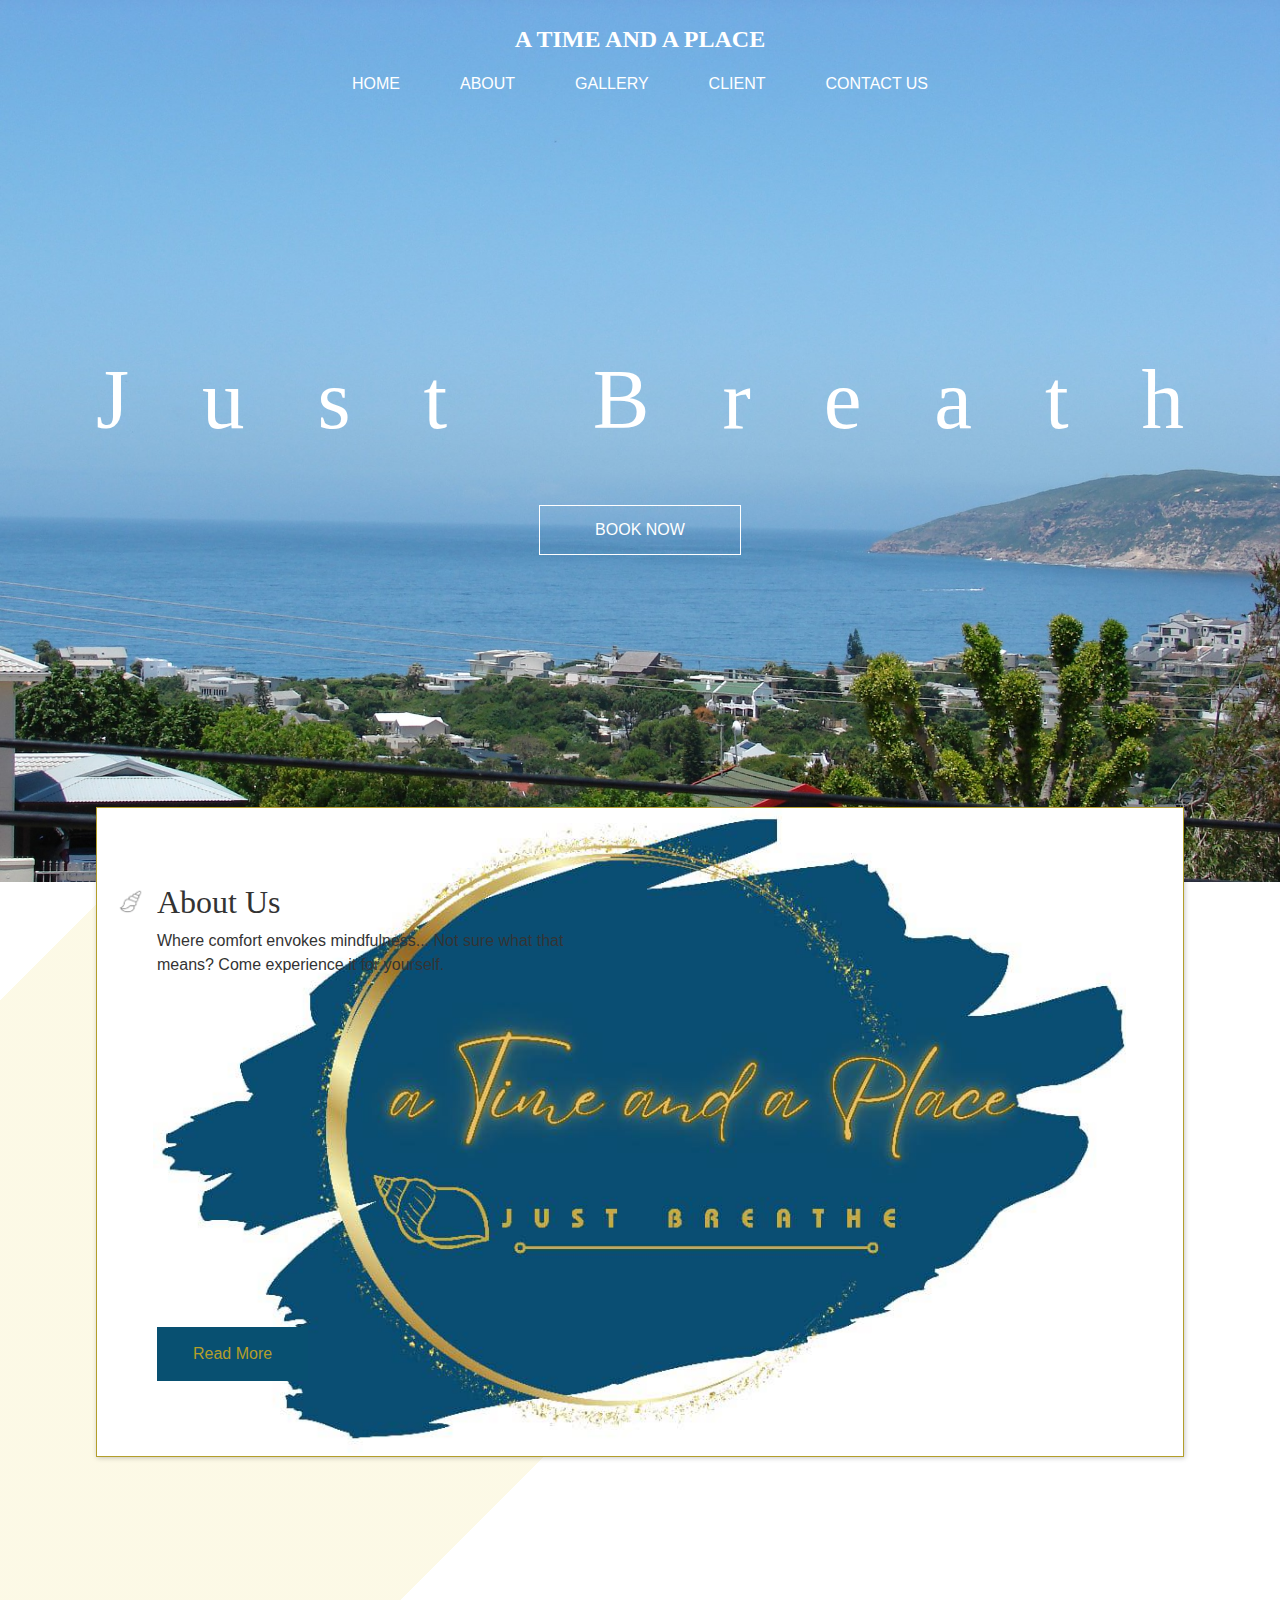
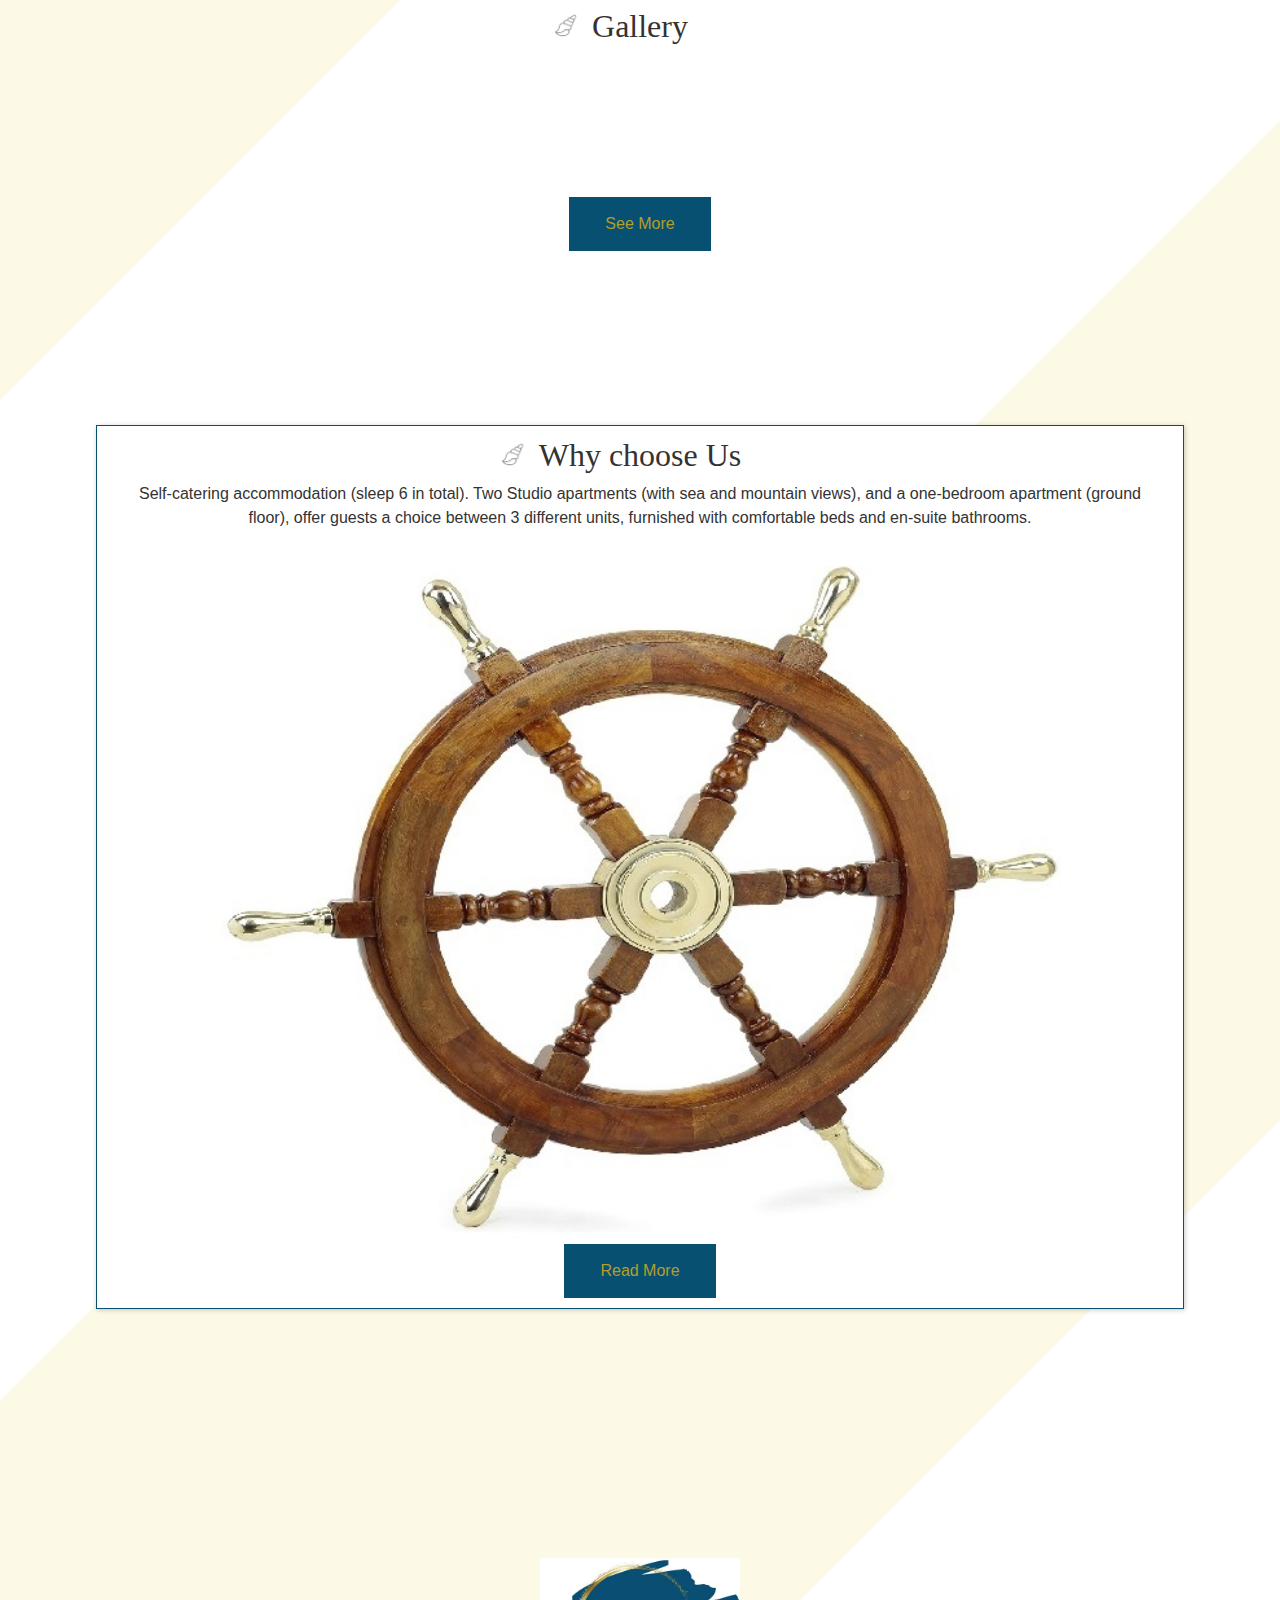
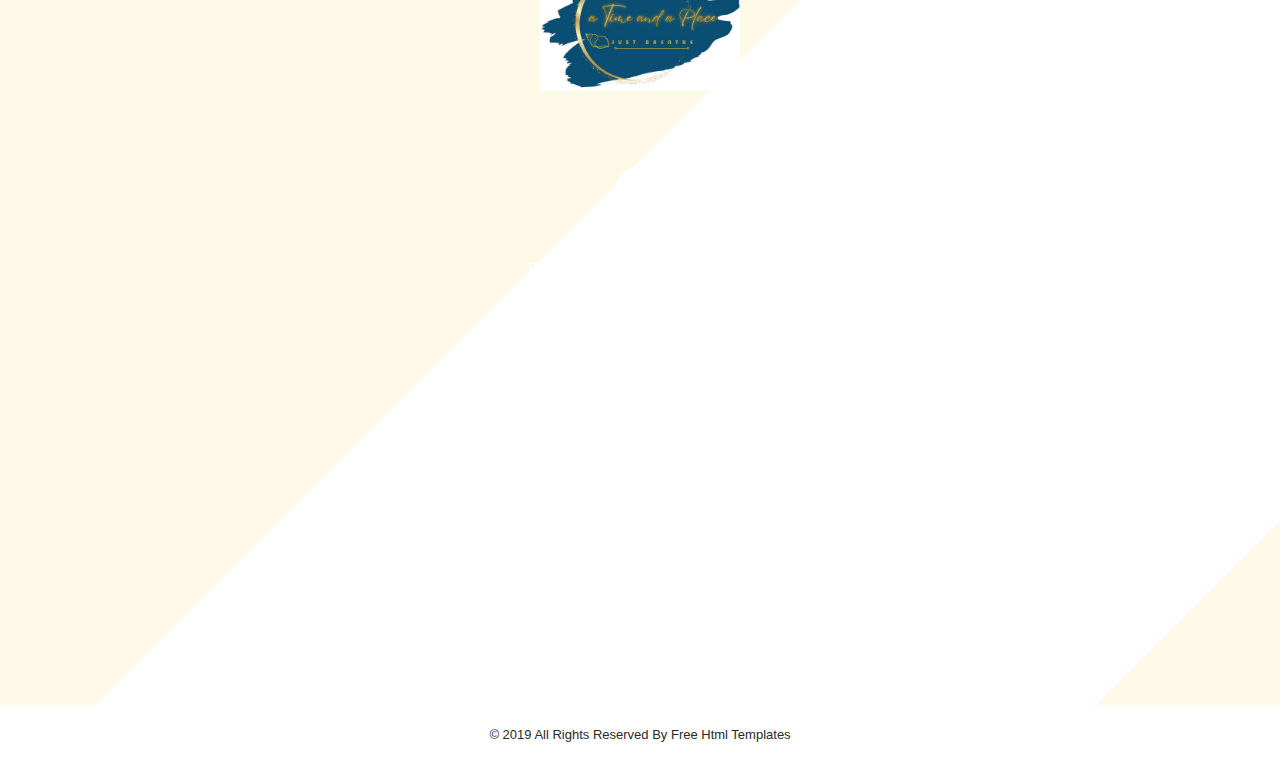
==== index.html @ c88ad058 "Add files via upload" ====
<!DOCTYPE html>
<html>

<head>
  <!-- Basic -->
  <meta charset="utf-8" />
  <meta http-equiv="X-UA-Compatible" content="IE=edge" />
  <!-- Mobile Metas -->
  <meta name="viewport" content="width=device-width, initial-scale=1, shrink-to-fit=no" />
  <!-- Site Metas -->
  <meta name="keywords" content="" />
  <meta name="description" content="" />
  <meta name="author" content="" />

  <title>A Time and Place</title>

  <!-- slider stylesheet -->
  <link rel="stylesheet" type="text/css"
    href="https://cdnjs.cloudflare.com/ajax/libs/OwlCarousel2/2.1.3/assets/owl.carousel.min.css" />

  <!-- bootstrap core css -->
  <link rel="stylesheet" type="text/css" href="css/bootstrap.css" />

  <!-- Custom styles for this template -->
  <link href="css/style.css" rel="stylesheet" />
  <!-- responsive style -->
  <link href="css/responsive.css" rel="stylesheet" />
</head>

<body>
  <div class="hero_area">
    <!-- header section strats -->
    <header class="header_section">
      <div class="container-fluid">
        <nav class="navbar navbar-expand-lg custom_nav-container pt-3">
          <a class="navbar-brand" href="index.html">
            <!-- <img src="images/logo.jpg" alt="" /> -->
            <span>
              A Time and a Place
            </span>
          </a>
          <button class="navbar-toggler" type="button" data-toggle="collapse" data-target="#navbarSupportedContent"
            aria-controls="navbarSupportedContent" aria-expanded="false" aria-label="Toggle navigation">
            <span class="navbar-toggler-icon"></span>
          </button>

          <div class="collapse navbar-collapse" id="navbarSupportedContent">
            <div class="d-flex ml-auto flex-column flex-lg-row align-items-center">
              <ul class="navbar-nav  ">
                <li class="nav-item active">
                  <a class="nav-link" href="index.html">Home <span class="sr-only">(current)</span></a>
                </li>
                <li class="nav-item">
                  <a class="nav-link" href="about.html"> About </a>
                </li>
                <li class="nav-item">
                  <a class="nav-link" href="product.html"> Gallery </a>
                </li>
                <li class="nav-item">
                  <a class="nav-link" href="client.html"> Client </a>
                </li>
                <li class="nav-item">
                  <a class="nav-link" href="#contactDetails">Contact us</a>
                </li>
              </ul>
            </div>
          </div>
        </nav>
      </div>
    </header>
    <!-- end header section -->
    <!-- hero section -->
    <section class="hero_section">
      <div class="hero_detail">
        <h1>
          <span>
            J
          </span>
          <span>
            u
          </span>
          <span>
            s
          </span>
          <span>
            t
          </span>
          <span>
            
          </span>
          <span>
            B
          </span>
          <span>
            r
          </span>
          <span>
            e
          </span>
          <span>
            a
          </span>
          <span>
            t
          </span>
          <span>
            h
          </span>
        </h1>
        <!-- <h3>
          Natural product
          </h2> -->
      </div>
      <div class="hero_btn-box">
        <a href="">
          Book Now
        </a>
      </div>
    </section>
    <!-- end hero section -->
  </div>
  <!-- end hero area -->


  <!-- about section -->
  <section class="about_section layout_padding">
    <div class="about_container">
      <div class="container">
        <div class="detail">
          <h2 class="custom_heading">
            About Us
          </h2>
          <p>
            Where comfort envokes mindfulness...
            Not sure what that means? Come experience it for yourself.
          </p>
          <div>
            <a href="">
              Read More
            </a>
          </div>
        </div>
        <div class="detail-2">
          <p>
           
          </p>
        </div>
      </div>
    </div>
  </section>


  <!-- end about section -->

  <!-- product section -->
  <section class="product_section layout_padding">
    <div class="d-flex justify-content-center">
      <h2 class="custom_heading">
        Gallery
      </h2>
    </div>
    <div class="container layout_padding2">
      <!-- <div class="img-box box-1">
        <img src="images/p-1.jpg" alt="">
      </div>
      <div class="img-box box-2">
        <img src="images/p-2.jpg" alt="">
      </div>
      <div class="img-box box-3">
        <img src="images/p-3.jpg" alt="">
      </div>
      <div class="img-box box-4">
        <img src="images/p-4.jpg" alt="">
      </div> -->
      <aside id="gallery" class="row text-center scrollto clearfix" data-featherlight-gallery
      data-featherlight-filter="a">
    
        <a href="images/gallery-images/gallery-image-1.jpg" data-featherlight="image" class="col-3 wow fadeIn"
            data-wow-delay="0.1s"><img src="images/gallery-images/gallery-image-1.jpg" alt="Landing Page"/></a>
        <a href="images/gallery-images/gallery-image-2.jpg" data-featherlight="image" class="col-3 wow fadeIn"
            data-wow-delay="0.3s"><img src="images/gallery-images/gallery-image-2.jpg" alt="Landing Page"/></a>
        <a href="images/gallery-images/gallery-image-3.jpg" data-featherlight="image" class="col-3 wow fadeIn"
            data-wow-delay="0.5s"><img src="images/gallery-images/gallery-image-3.jpg" alt="Landing Page"/></a>
        <a href="images/gallery-images/gallery-image-4.jpg" data-featherlight="image" class="col-3 wow fadeIn"
            data-wow-delay="1.1s"><img src="images/gallery-images/gallery-image-4.jpg" alt="Landing Page"/></a>
        <a href="images/gallery-images/gallery-image-5.jpg" data-featherlight="image" class="col-3 wow fadeIn"
            data-wow-delay="0.9s"><img src="images/gallery-images/gallery-image-5.jpg" alt="Landing Page"/></a>
        <a href="images/gallery-images/gallery-image-6.jpg" data-featherlight="image" class="col-3 wow fadeIn"
            data-wow-delay="0.7s"><img src="images/gallery-images/gallery-image-6.jpg" alt="Landing Page"/></a>
        <a href="images/gallery-images/gallery-Image-7.jpg" data-featherlight="image" class="col-3 wow fadeIn"
            data-wow-delay="0.7s"><img src="images/gallery-images/gallery-image-7.jpg" alt="Landing Page"/></a>
        <a href="images/gallery-images/gallery-Image-8.jpg" data-featherlight="image" class="col-3 wow fadeIn"
        data-wow-delay="0.7s"><img src="images/gallery-images/gallery-image-8.jpg" alt="Landing Page"/></a>
    </aside>
    </div>
    <div class="d-flex justify-content-center">
      <a href="">
        See More
      </a>
    </div>
  </section>


  <!-- end product section -->

  <!-- why section -->

  <section class="why_section layout_padding">

    <div class="why_container my-4">
      <div class="img_box">
        <div class="container">
          <div class="d-flex flex-column align-items-center text-center">
            <h2 class="custom_heading ">
              Why choose Us
            </h2>
            <p class="">
              Self-catering accommodation (sleep 6 in total). Two Studio apartments (with sea and mountain views), and a one-bedroom apartment (ground floor), offer guests a choice between 3 different units, furnished with comfortable beds and en-suite bathrooms.
            </p>
          </div>
        </div>
        <img src="images/why-img.jpg" alt="">
        <div class="d-flex justify-content-center">
          <a href="">
            Read More
          </a>
        </div>
      </div>
    </div>

  </section>

  <!-- end why section -->



  <!-- contact section -->

  <!-- <section class="contact_section layout_padding">
    <div class="container">
      <div class="col-md-6">
        <div class="d-flex mb-4 ml-4 ml-md-0">
          <h2 class="custom_heading text-center">
            CONTACT US
          </h2>
        </div>
        <form action="">
          <div>
            <input type="text" placeholder="Name" />
          </div>
          <div>
            <input type="email" placeholder="Email" />
          </div>
          <div>
            <input type="text" placeholder="Pone Number" />
          </div>
          <div>
            <input type="text" class="message-box" placeholder="Message" />
          </div>
          <div class="d-flex justify-content-center mt-4 ">
            <button>
              SEND
            </button>
          </div>
        </form>
      </div>
    </div>

  </section> -->

  <!-- end contact section -->

  <!-- client section -->
  <!-- <section class="client_section layout_padding">
    <div class="d-flex justify-content-center">
      <h2 class="custom_heading">
        Testimonial
      </h2>
    </div>
    <div class="container">
      <div id="carouselExampleIndicators" class="carousel slide" data-ride="carousel">
        <ol class="carousel-indicators">
          <li data-target="#carouselExampleIndicators" data-slide-to="0" class="active"></li>
          <li data-target="#carouselExampleIndicators" data-slide-to="1"></li>
          <li data-target="#carouselExampleIndicators" data-slide-to="2"></li>
        </ol>
        <div class="carousel-inner">
          <div class="carousel-item active">
            <div class="client_container layout_padding">

              <div class="detail_box">
                <img src="images/client.png" alt="">
              </div>
            </div>
          </div>
          <div class="carousel-item">
            <div class="client_container layout_padding">
              <div class="detail_box">
                <img src="images/client.png" alt="">
              </div>
            </div>
          </div>
          <div class="carousel-item">
            <div class="client_container layout_padding">
              <div class="detail_box">
                <img src="images/client.png" alt="">
              </div>
            </div>
          </div>
        </div>

      </div>

    </div>
  </section> -->

  <!-- end client section -->

  <!-- info section -->
  <section id="contactDetails" class="info_section layout_padding">
    <div class="container layout_padding-top  layout_padding2-bottom">
      <div class="logo-box">
        <a href="index.html">
          <img src="images/logo.jpg" alt="">
        </a>
      </div>
      <div class="info_items">
        <a href="">
          <div class="item ">
            <div class="img-box box-1">
              <img src="images/location-white.png" alt="" />
            </div>
            <div class="detail-box">
              <p>
                Plettenberg Bay, Western Cape
              </p>
            </div>
          </div>
        </a>
        <a href="">
          <div class="item ">
            <div class="img-box box-3">
              <img src="images/envelope-white.png" alt="" />
            </div>
            <div class="detail-box">
              <p>
                info@Timeandplace.com
              </p>
            </div>
          </div>
        </a>
        <a href="contact.html">
          <div class="item ">
            <div class="img-box box-2">
              <img src="images/telephone-white.png" alt="" />
            </div>
            <div class="detail-box">
              <p>
                +02 1234567890
              </p>
            </div>
          </div>
        </a>

      </div>
    </div>
  </section>

  <!-- end info_section -->

  <!-- footer section -->
  <section class="container-fluid footer_section">
    <p>
      &copy; 2019 All Rights Reserved By
      <a href="https://html.design/">Free Html Templates</a>
    </p>
  </section>
  <!-- footer section -->

  <script type="text/javascript" src="js/jquery-3.4.1.min.js"></script>
  <script type="text/javascript" src="js/bootstrap.js"></script>
  <script src="js/jquery.1.8.3.min.js"></script>
  <script src="js/wow.min.js"></script>
  <script src="js/featherlight.min.js"></script>
  <script src="js/featherlight.gallery.min.js"></script>
  <script src="js/jquery.enllax.min.js"></script>
  <script src="js/jquery.scrollUp.min.js"></script>
  <script src="js/jquery.easing.min.js"></script>
  <script src="js/jquery.stickyNavbar.min.js"></script>
  <script src="js/jquery.waypoints.min.js"></script>
  <script src="js/images-loaded.min.js"></script>
  <script src="js/lightbox.min.js"></script>
  <script src="js/site.js"></script>
</body>

</html>
---- css/style.css ----
@font-face {
  font-family: "Ethnocentric";
  src: url("../fonts/ethnocentric/ethnocentric rg.ttf") format("ttf");
  font-weight: 400;
}

@font-face {
  font-family: "Ethnocentric";
  src: url("../fonts/ethnocentric/ethnocentric rg it.ttf") format("ttf");
  font-weight: 400;
}

@font-face {
  font-family: "poppins";
  src: url("../fonts/ethnocentric/Poppins-Regular.ttf") format("ttf");
  font-weight: 400;
}

@font-face {
  font-family: "poppins";
  src: url("../fonts/ethnocentric/Poppins-Bold.ttf") format("ttf");
  font-weight: bold;
}

h1,
h2,
h3 {
  font-family: "Ethnocentric";
}

html {
  scroll-behavior: smooth;
}
body {
  font-family: "poppins", sans-serif;
  color: #101010;
  background-color: #ffffff;
  background: linear-gradient(135deg, #ffffff 25%, rgba(246, 234, 165, 0.279) 25%, rgba(246, 234, 165, 0.279) 50%, #ffffff 50%, #ffffff 75%, rgba(246, 234, 165, 0.279) 75%, rgba(246, 234, 165, 0.279));
  background-size: 2000px 2000px;
  color: #333;
}

.layout_padding {
  padding: 75px 0;
}

.layout_padding2 {
  padding: 45px 0;
}

.layout_padding2-top {
  padding-top: 45px;
}

.layout_padding2-bottom {
  padding-bottom: 45px;
}

.layout_padding-top {
  padding-top: 75px;
}

.layout_padding-bottom {
  padding-bottom: 75px;
}

.custom_heading {
  position: relative;
}

.custom_heading::before {
  position: absolute;
  content: "";
  left: -45px;
  width: 37px;
  height: 32px;
  background-image: url(../images/herbal.png);
  background-size: cover;
}

/*header section*/
.hero_area {
  height: 98vh;
  background-image: url(../images/hero2.jpg);
  background-size: cover;
  background-attachment: fixed;
}

.sub_page .hero_area {
  height: auto;
}

.hero_area.sub_pages {
  height: auto;
}

.header_section .container-fluid {
  padding-right: 25px;
  padding-left: 25px;
}

.header_section .nav_container {
  margin: 0 auto;
}

.custom_nav-container.navbar-expand-lg .navbar-nav .nav-link {
  padding: 10px 30px;
  color: #ffffff;
  text-align: center;
  text-transform: uppercase;
}

a,
a:hover,
a:focus {
  text-decoration: none;
}

a:hover,
a:focus {
  color: initial;
}

.btn,
.btn:focus {
  outline: none !important;
  -webkit-box-shadow: none;
          box-shadow: none;
}

.navbar-brand,
.navbar-brand:hover {
  text-transform: uppercase;
  font-weight: bold;
  font-size: 24px;
  color: gold;
}

.custom_nav-container .nav_search-btn {
  background-image: url(../images/search-icon.png);
  background-size: 22px;
  background-repeat: no-repeat;
  background-position-y: 7px;
  width: 35px;
  height: 35px;
  padding: 0;
  border: none;
}

.navbar-brand {
  display: -webkit-box;
  display: -ms-flexbox;
  display: flex;
  -webkit-box-align: center;
      -ms-flex-align: center;
          align-items: center;
  -webkit-box-orient: vertical;
  -webkit-box-direction: normal;
      -ms-flex-direction: column;
          flex-direction: column;
  align-items: center;
  margin-right: 0;
}

.navbar-brand img {
  width: 45px;
}

.navbar-brand span {
  font-size: 24px;
  font-weight: 700;
  color: #ffffff;
  font-family: "Ethnocentric";
}

.custom_nav-container {
  z-index: 99999;
  padding: 15px 0;
  -webkit-box-orient: vertical;
  -webkit-box-direction: normal;
      -ms-flex-direction: column;
          flex-direction: column;
  -webkit-box-align: center;
      -ms-flex-align: center;
          align-items: center;
}

.custom_nav-container .navbar-toggler {
  outline: none;
}

.custom_nav-container .navbar-toggler .navbar-toggler-icon {
  background-image: url(../images/menu.png);
  background-size: 35px;
}

/*end header section*/
.hero_section {
  text-align: center;
  color: #ffffff;
  display: -webkit-box;
  display: -ms-flexbox;
  display: flex;
  -webkit-box-orient: vertical;
  -webkit-box-direction: normal;
      -ms-flex-direction: column;
          flex-direction: column;
  -webkit-box-pack: center;
      -ms-flex-pack: center;
          justify-content: center;
  height: 75%;
}

.hero_section h1 {
  font-size: 85px;
  display: -webkit-box;
  display: -ms-flexbox;
  display: flex;
  -webkit-box-pack: justify;
      -ms-flex-pack: justify;
          justify-content: space-between;
  width: 85%;
  margin: 0 auto;
}

.hero_section .hero_btn-box a {
  display: inline-block;
  padding: 12px 55px;
  background-color: transparent;
  border: 1.5px solid #ffffff;
  color: #ffffff;
  margin-top: 55px;
  text-transform: uppercase;
}

.hero_section .hero_btn-box a:hover {
  background-color: rgba(8, 80, 113, 255);
  border: 1.5px solid rgba(8, 80, 113, 255);
  color: rgb(179, 158, 42);
}

.sub_page .about_section .about_container {
  margin-top: 0;
}

.about_section .about_container {
  width: 85%;
  margin-left: auto;
  margin-right: auto;
  padding: 75px 45px;
  background-image: url(../images/logo.jpg);
  background-size: auto 100%;
  background-color: #ffffff;
  border-color: rgb(179, 158, 42);
  border-width: 1px;
  border-style: solid;
  background-position: center;
  background-repeat: no-repeat;
  margin-top: -150px;
  -webkit-box-shadow: 1px 1px 5px 0px rgba(0, 0, 0, 0.21);
  box-shadow: 1px 1px 5px 0px rgba(0, 0, 0, 0.21);
}

.about_section .about_container .container {
  display: -webkit-box;
  display: -ms-flexbox;
  display: flex;
  -webkit-box-pack: justify;
      -ms-flex-pack: justify;
          justify-content: space-between;
}

.about_section .about_container .container > div {
  width: 46%;
}

.about_section .detail a {
  display: inline-block;
  padding: 14px 35px;
  background-color: rgba(8, 80, 113, 255);
  border: 1.5px solid rgba(8, 80, 113, 255);
  color: rgb(179, 158, 42);
  color: rgb(179, 158, 42);
  margin-top: 75%;
}

.about_section .detail a:hover {
  background-color: rgb(179, 158, 42);
  color: rgba(8, 80, 113, 255);
}

.about_section .detail-2 {
  display: -webkit-box;
  display: -ms-flexbox;
  display: flex;
  -webkit-box-orient: vertical;
  -webkit-box-direction: normal;
      -ms-flex-direction: column;
          flex-direction: column;
  -webkit-box-pack: end;
      -ms-flex-pack: end;
          justify-content: flex-end;
}

.product_section .container {
  display: -webkit-box;
  display: -ms-flexbox;
  display: flex;
  -ms-flex-wrap: wrap;
      flex-wrap: wrap;
}

.product_section .img-box {
  margin: 1%;
  display: -webkit-box;
  display: -ms-flexbox;
  display: flex;
  border: solid 1px rgba(8, 80, 113, 255);
}

.product_section .img-box img {
  width: 100%;
}

.product_section .img-box.box-1, .product_section .img-box.box-3 {
  width: 43%;
}

.product_section .img-box.box-2, .product_section .img-box.box-4 {
  width: 53%;
}

.product_section a {
  display: inline-block;
  padding: 14px 35px;
  background-color: rgba(8, 80, 113, 255);
  border: 1.5px solid rgba(8, 80, 113, 255);
  color: rgb(179, 158, 42);
  color: rgb(179, 158, 42);
}

.product_section a:hover {
  background-color: rgb(179, 158, 42);
  color: rgba(8, 80, 113, 255);
}

.why_section .why_container .img_box {
  width: 85%;
  margin: 0 auto;
  padding: 10px;
  border: 1.5px solid rgba(8, 80, 113, 255);
  background-color: #ffffff;
  -webkit-box-shadow: 1px 1px 5px 0px rgba(0, 0, 0, 0.21);
  box-shadow: 1px 1px 5px 0px rgba(0, 0, 0, 0.21);
  
}

/* .why_section{
  border: 1.5px solid rgba(8, 80, 113, 255);
} */

.why_section .why_container .img_box img {
  width: 100%;
  
}

.why_section a {
  display: inline-block;
  padding: 14px 35px;
  background-color: rgba(8, 80, 113, 255);
  border: 1.5px solid rgba(8, 80, 113, 255);
  color: rgb(179, 158, 42);
  color: rgb(179, 158, 42);
}

.why_section a:hover {
  background-color: rgb(179, 158, 42);
  color: rgba(8, 80, 113, 255);
}

.contact_section {
  color: #fff;
  background: url(../images/contact-bg.jpg);
  background-size: cover;
  background-repeat: no-repeat;
  background-attachment: fixed;
}

.contact_section h2::before {
  background-image: url(../images/herbal-white.png);
}

.contact_section input {
  width: 100%;
  border: 0;
  height: 50px;
  border-radius: 30px;
  margin: 20px 0;
  padding-left: 25px;
  background-color: #ffffff;
  outline: none;
  color: #101010;
}

.contact_section input::-webkit-input-placeholder {
  color: #131313;
}

.contact_section input:-ms-input-placeholder {
  color: #131313;
}

.contact_section input::-ms-input-placeholder {
  color: #131313;
}

.contact_section input::placeholder {
  color: #131313;
}

.contact_section input.message-box {
  height: 150px;
}

.contact_section button {
  background-color: #e92c06;
  padding: 15px 55px;
  outline: none;
  border: none;
  border-radius: 30px;
  border: 1px solid #e92c06;
  color: #fff;
  font-weight: bold;
}

.contact_section button:hover {
  color: #e92c06;
  background-color: transparent;
}

.client_section .client_container {
  width: 70%;
  height: 100%;
  margin: 0 auto;
  display: -webkit-box;
  display: -ms-flexbox;
  display: flex;
  -webkit-box-align: center;
      -ms-flex-align: center;
          align-items: center;
          border: 1px solid red;        
          
}

.client_section .img_box {
  display: -webkit-box;
  display: -ms-flexbox;
  display: flex;
  -webkit-box-align: center;
      -ms-flex-align: center;
          align-items: center;
  -webkit-box-pack: center;
      -ms-flex-pack: center;
          justify-content: center;
  min-width: 225px;
  min-height: 225px;
  border-radius: 100%;
  background: -webkit-gradient(linear, left top, right top, from(#afad04), to(#5da802));
  background: linear-gradient(to right, #afad04, #5da802);
  margin-right: 15px;
  
}

.client_section .img_box img {
  width: 75%;
  border: 1px solid red;
}

.client_section .detail_box {
  padding: 25px;
  width: 100%;
  height: 100%;
  border: 1px solid red;
  background: -webkit-gradient(linear, left top, left bottom, from(#afad04), to(#5da802));
  background: linear-gradient(to bottom, #afad04, #5da802);
  color: #ffffff;
  display: -webkit-box;
  display: -ms-flexbox;
  display: flex;
  -webkit-box-align: center;
      -ms-flex-align: center;
          align-items: center;
}

.client_section .detail_box h5 {
  font-weight: bold;
  display: -webkit-box;
  display: -ms-flexbox;
  display: flex;
  -webkit-box-orient: vertical;
  -webkit-box-direction: normal;
      -ms-flex-direction: column;
          flex-direction: column;
  -webkit-box-align: center;
      -ms-flex-align: center;
          align-items: center;
  margin-right: 35px;
}

.client_section .carousel-indicators {
  -webkit-box-pack: end;
      -ms-flex-pack: end;
          justify-content: flex-end;
  width: 90%;
  margin: 0 auto;
  bottom: 30px;
}

.client_section .carousel-indicators li {
  background-color: #0f0f0f;
  margin: 0;
  height: 15px;
  width: 35px;
  opacity: 1;
}

.client_section .carousel-indicators li.active {
  background-color: #46a102;
}


/* --------- 6.4 Gallery ---------- */

#gallery img {
  max-height: 300px;
}

#gallery [class*='col-'] {
  padding: 0;
}

#gallery a {
  display: inline-block;
  position: relative;
  overflow: hidden;
}

#gallery a:hover img {
  opacity: 0.15;
  -moz-backface-visibility: hidden;
}

#gallery a:before {
  font-size: 2.2em;
  font-style: normal;
  font-weight: normal;
  text-align: center;
  content: "+";
  width: 70px;
  height: 70px;
  border-radius: 100em;
  display: block;
  position: absolute;
  top: 55%;
  left: 50%;
  line-height: 72px;
  margin: -35px 0 0 -35px;
  opacity: 0;
  -webkit-transition: all .2s linear;
  -moz-transition: all .2s linear;
  transition: all .2s linear;
  vertical-align: middle;
}

#gallery a:hover:before {
  opacity: 1;
  top: 50%;
  left: 50%;
}
.info_section {
  background-image: url(../images/house.jpg);
  background-size: cover;
  background-attachment: fixed;
}

.info_section .logo-box {
  width: 200px;
  margin: 0 auto 75px auto;
}

.info_section .logo-box img {
  width: 100%;
}

.info_items {
  width: 65%;
  margin: 0 auto;
  display: -webkit-box;
  display: -ms-flexbox;
  display: flex;
  -webkit-box-orient: vertical;
  -webkit-box-direction: normal;
      -ms-flex-direction: column;
          flex-direction: column;
  -webkit-box-align: center;
      -ms-flex-align: center;
          align-items: center;
  -webkit-box-pack: justify;
      -ms-flex-pack: justify;
          justify-content: space-between;
}

.info_items .item {
  display: -webkit-box;
  display: -ms-flexbox;
  display: flex;
  -webkit-box-orient: vertical;
  -webkit-box-direction: normal;
      -ms-flex-direction: column;
          flex-direction: column;
  -webkit-box-align: center;
      -ms-flex-align: center;
          align-items: center;
  text-align: center;
  margin-bottom: 25px;
}

.info_items .item .img-box {
  width: 50px;
  border-radius: 100%;
  background-repeat: no-repeat;
  background-position: center;
  margin-bottom: 15px;
}

.info_items .item .img-box img {
  width: 100%;
}

.info_items .item .detail-box {
  margin-top: 10px;
  color: #fff;
}

.info_items {
  position: relative;
}

.info_items a {
  position: relative;
}

/* footer section*/
.footer_section {
  background-color: #ffffff;
  padding: 20px;
  font-weight: 500;
  font-size:small;
}

.footer_section p {
  color: #292929;
  margin: 0;
  text-align: center;
}

.footer_section a {
  color: #292929;
}

/* end footer section*/
/*# sourceMappingURL=style.css.map */
/**
 * Featherlight – ultra slim jQuery lightbox
 * Version 1.3.3 - http://noelboss.github.io/featherlight/
 *
 * Copyright 2015, Noël Raoul Bossart (http://www.noelboss.com)
 * MIT Licensed.
**/
@media all {
  .featherlight {
      display: none;

      /* dimensions: spanning the background from edge to edge */
      position: fixed;
      top: 0;
      right: 0;
      bottom: 0;
      left: 0;
      z-index: 2147483647; /* z-index needs to be >= elements on the site. */

      /* position: centering content */
      text-align: center;

      /* insures that the ::before pseudo element doesn't force wrap with fixed width content; */
      white-space: nowrap;

      /* styling */
      cursor: pointer;
      background: #333;
      /* IE8 "hack" for nested featherlights */
      background: rgba(0, 0, 0, 0);
  }

  /* support for nested featherlights. Does not work in IE8 (use JS to fix) */
  .featherlight:last-of-type {
      background: rgba(0, 0, 0, 0.8);
  }

  .featherlight:before {
      /* position: trick to center content vertically */
      content: '';
      display: inline-block;
      height: 100%;
      vertical-align: middle;
      margin-right: -0.25em;
  }

  .featherlight .featherlight-content {

      /* position: centering vertical and horizontal */
      text-align: left;
      vertical-align: middle;
      display: inline-block;

      /* dimensions: cut off images */
      overflow: auto;
      padding: 25px 0;
      border-bottom: 25px solid transparent;

      /* dimensions: handling small or empty content */
      min-width: 30%;

      /* dimensions: handling large content */
      margin-left: 5%;
      margin-right: 5%;
      max-height: 95%;

      /* styling */
      cursor: auto;

      /* reset white-space wrapping */
      white-space: normal;
  }

  /* contains the content */
  .featherlight .featherlight-inner {
      /* make sure its visible */
      display: block;
  }

  .featherlight .featherlight-close-icon {
      /* position: centering vertical and horizontal */
      position: absolute;
      z-index: 9999;
      top: 25px;
      right: 25px;

      /* dimensions: 25px x 25px */
      line-height: 25px;
      width: 25px;

      /* styling */
      cursor: pointer;
      text-align: center;
      color: #fff;
      font-family: "fontawesome";
      font-size: 22px;
      opacity: 0.5;
      -webkit-transition: all 0.3s ease-out;
      -moz-transition: all 0.3s ease-out;
      -o-transition: all 0.3s ease-out;
      transition: all 0.3s ease-out;
  }

  .featherlight .featherlight-close-icon:hover {
      opacity: 1;
  }

  .featherlight .featherlight-image {
      /* styling */
      max-height: 100%;
      max-width:100%;
  }

  .featherlight-iframe .featherlight-content {
      /* removed the border for image croping since iframe is edge to edge */
      border-bottom: 0;
      padding: 0;
  }

  .featherlight iframe {
      /* styling */
      border: none;
  }
}

/* handling phones and small screens */
@media only screen and (max-width: 1024px) {
  .featherlight .featherlight-content {
      /* dimensions: maximize lightbox with for small screens */
      margin-left: 10px;
      margin-right: 10px;
      max-height: 98%;

      padding: 10px 10px 0;
      border-bottom: 10px solid transparent;
  }

}

/* Gallery Styling */
@media all {
  .featherlight-next,
  .featherlight-previous {
      font-family: "fontawesome";
      font-size: 22px;
      display: block;
      position: absolute;
      top: 25px;
      right: 0;
      bottom: 0;
      left: 80%;
      cursor: pointer;
      /* preventing text selection */
      -webkit-touch-callout: none;
      -webkit-user-select: none;
      -khtml-user-select: none;
      -moz-user-select: none;
      -ms-user-select: none;
      user-select: none;
      /* IE9 hack, otherwise navigation doesn't appear */
      background: rgba(0, 0, 0, 0);
      -webkit-transition: all 0.3s ease-out;
      -moz-transition: all 0.3s ease-out;
      -o-transition: all 0.3s ease-out;
      transition: all 0.3s ease-out;
  }

  .featherlight-previous {
      left: 0;
      right: 80%;
  }

  .featherlight-next span,
  .featherlight-previous span {
      display: inline-block;
      opacity: 0.3;
      position: absolute;
      top: 50%;
      width: 100%;
      font-size: 80px;
      line-height: 80px;

      /* center vertically */
      margin-top: -40px;
      color: #fff;
      font-style: normal;
      font-weight: normal;
      -webkit-transition: all 0.3s ease-out;
      -moz-transition: all 0.3s ease-out;
      -o-transition: all 0.3s ease-out;
      transition: all 0.3s ease-out;
  }

  .featherlight-next span {
      text-align: right;
      left: auto;
      right: 7%;
  }

  .featherlight-previous span {
      text-align: left;
      left: 7%;
  }

  .featherlight-next:hover span,
  .featherlight-previous:hover span {
      display: inline-block;
      opacity: 1;
  }

  /* Hide navigation while loading */
  .featherlight-loading .featherlight-previous, .featherlight-loading .featherlight-next {
      display: none;
  }
}

/* Always display arrows on touch devices */
@media only screen and (max-device-width: 1024px) {
  .featherlight-next:hover,
  .featherlight-previous:hover {
      background: none;
  }

  .featherlight-next span,
  .featherlight-previous span {
      display: block;
  }
}

/* handling phones and small screens */
@media only screen and (max-width: 1024px) {
  .featherlight-next,
  .featherlight-previous {
      top: 10px;
      right: 10px;
      left: 85%;
  }

  .featherlight-previous {
      left: 10px;
      right: 85%;
  }

  .featherlight-next span,
  .featherlight-previous span {
      margin-top: -30px;
      font-size: 40px;
  }
}
---- css/responsive.css ----
@media (max-width: 1120px) {
    .hero_area {
        height: auto;
    }

    .hero_btn-box {
        margin-bottom: 150px;
    }


}

@media (max-width: 992px) {
    .custom_nav-container {
        flex-direction: row;
    }
}

@media (max-width: 768px) {
    .about_section .about_container .container {
        flex-direction: column;
    }

    .about_section .about_container {
        width: 90%;
    }

    .about_section .about_container .container>div {
        width: 95%;
        color: white;
    }

    .about_section .detail a {
        margin: 25px auto 35px auto;
    }

    .about_section .detail a {

        background-color: rgb(179, 158, 42);
        color: rgba(8, 80, 113, 255);

    }

    .about_section .detail a:hover {
        background-color: rgb(126, 126, 201);
        color: rgba(8, 80, 113, 255);
    }

    .client_section .client_container {
        width: 100%;
    }

    .client_section .carousel-indicators {
        justify-content: center;
    }
}

@media (max-width: 576px) {
    .hero_section h1 {
        font-size: 58px;
    }

    .product_section .container {
        flex-direction: column;
        align-items: center;
    }

    .product_section .img-box.box-1,
    .product_section .img-box.box-3,
    .product_section .img-box.box-2,
    .product_section .img-box.box-4 {
        width: auto;
        margin: 15px 25px;

    }

    .client_section .client_container {
        flex-direction: column;
    }

    .client_section .img_box {
        margin-bottom: 25px;
    }

    .client_section .detail_box {
        flex-direction: column;
        text-align: center;
    }

    .client_section .detail_box h5 {
        flex-direction: row;
    }

}

@media (max-width: 480px) {
    .hero_section h1 {
        font-size: 36px;
    }
}

@media (max-width: 420px) {}

@media (max-width: 360px) {}

@media (min-width: 1200px) {
    .container {
        max-width: 1170px;
    }
}
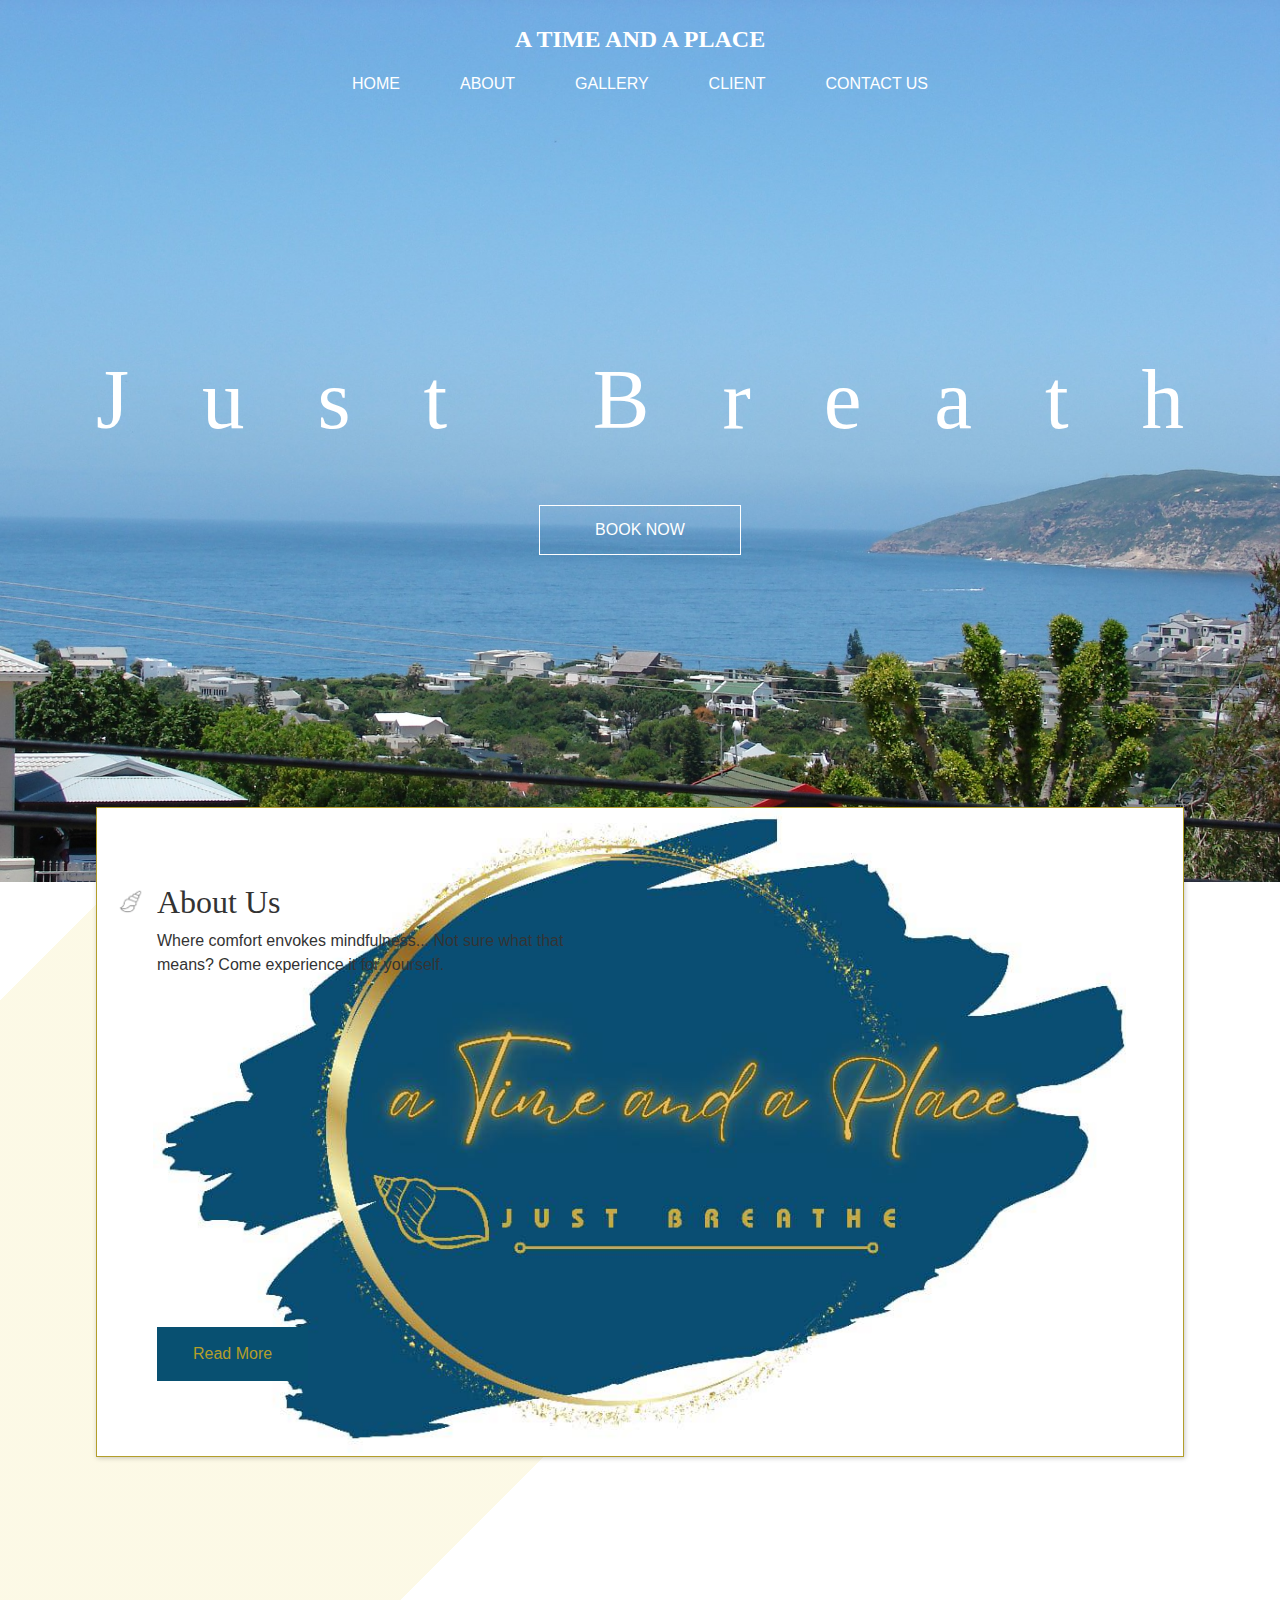
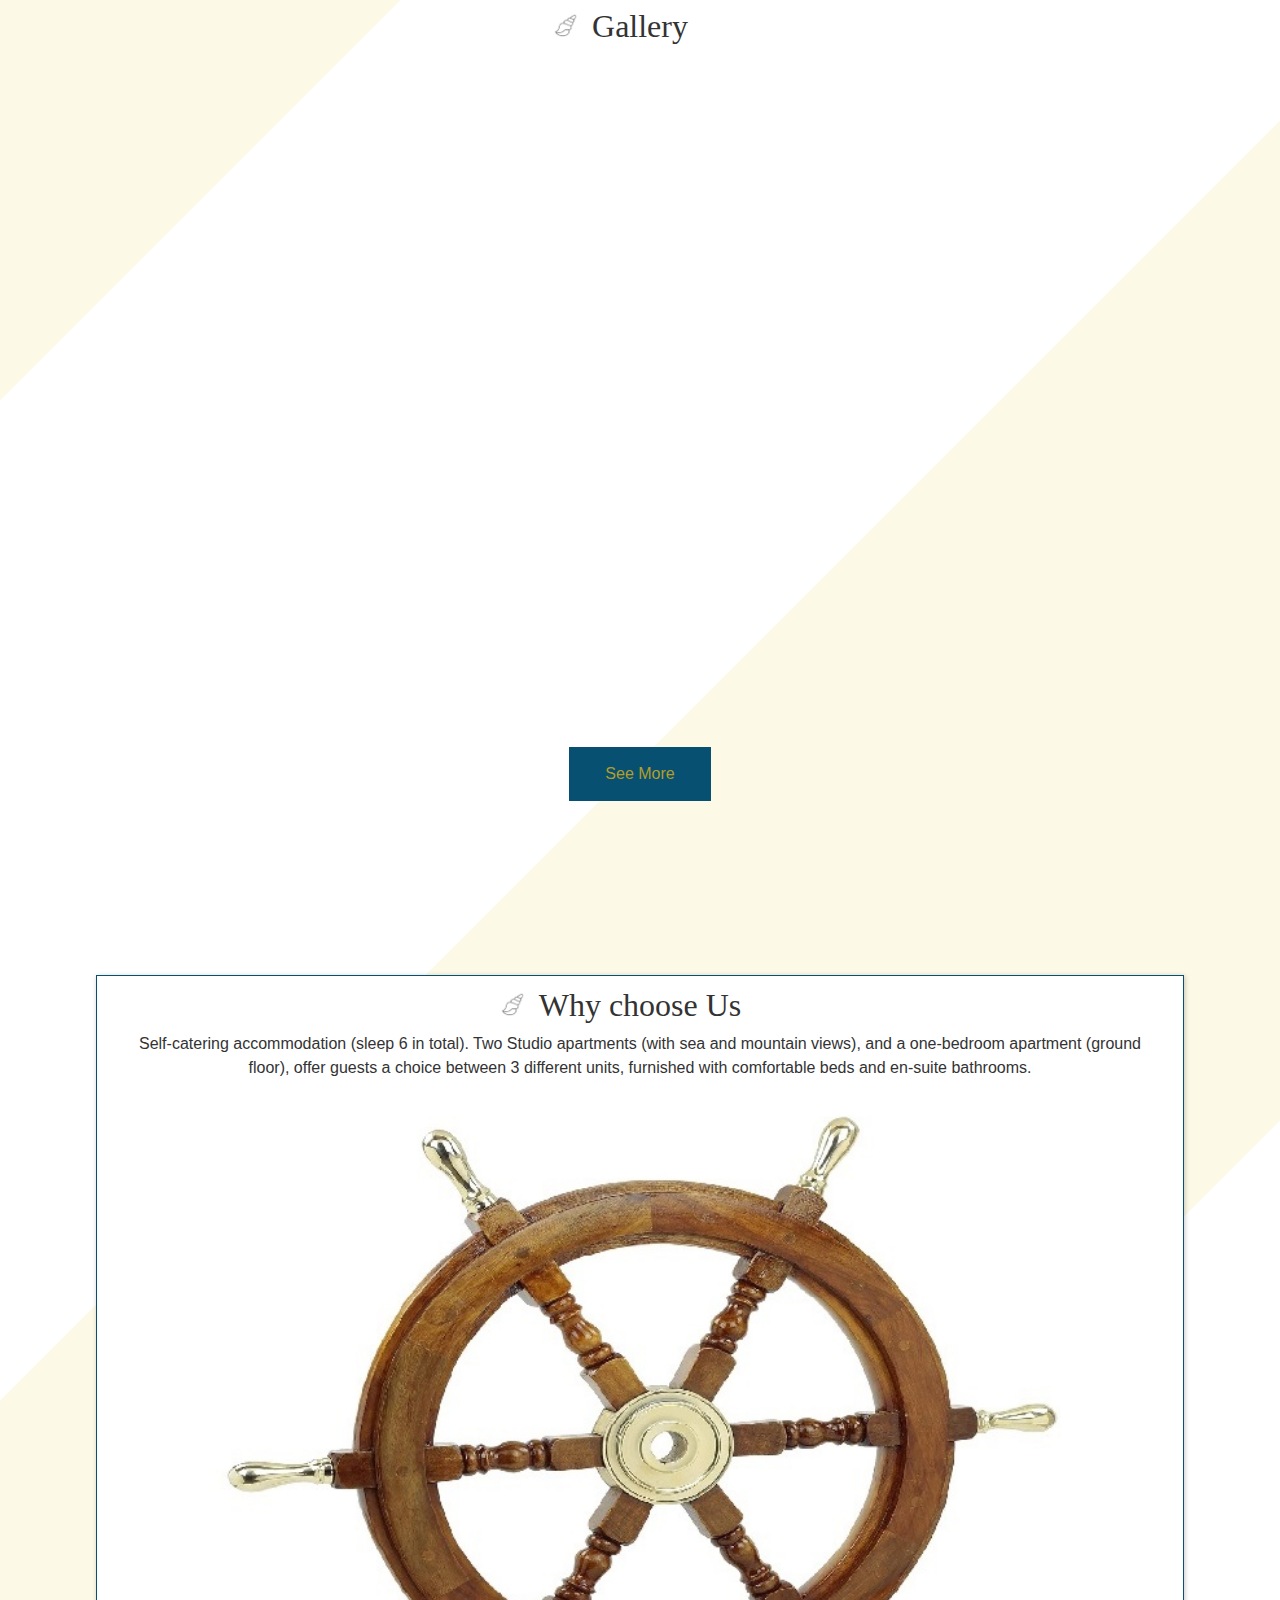
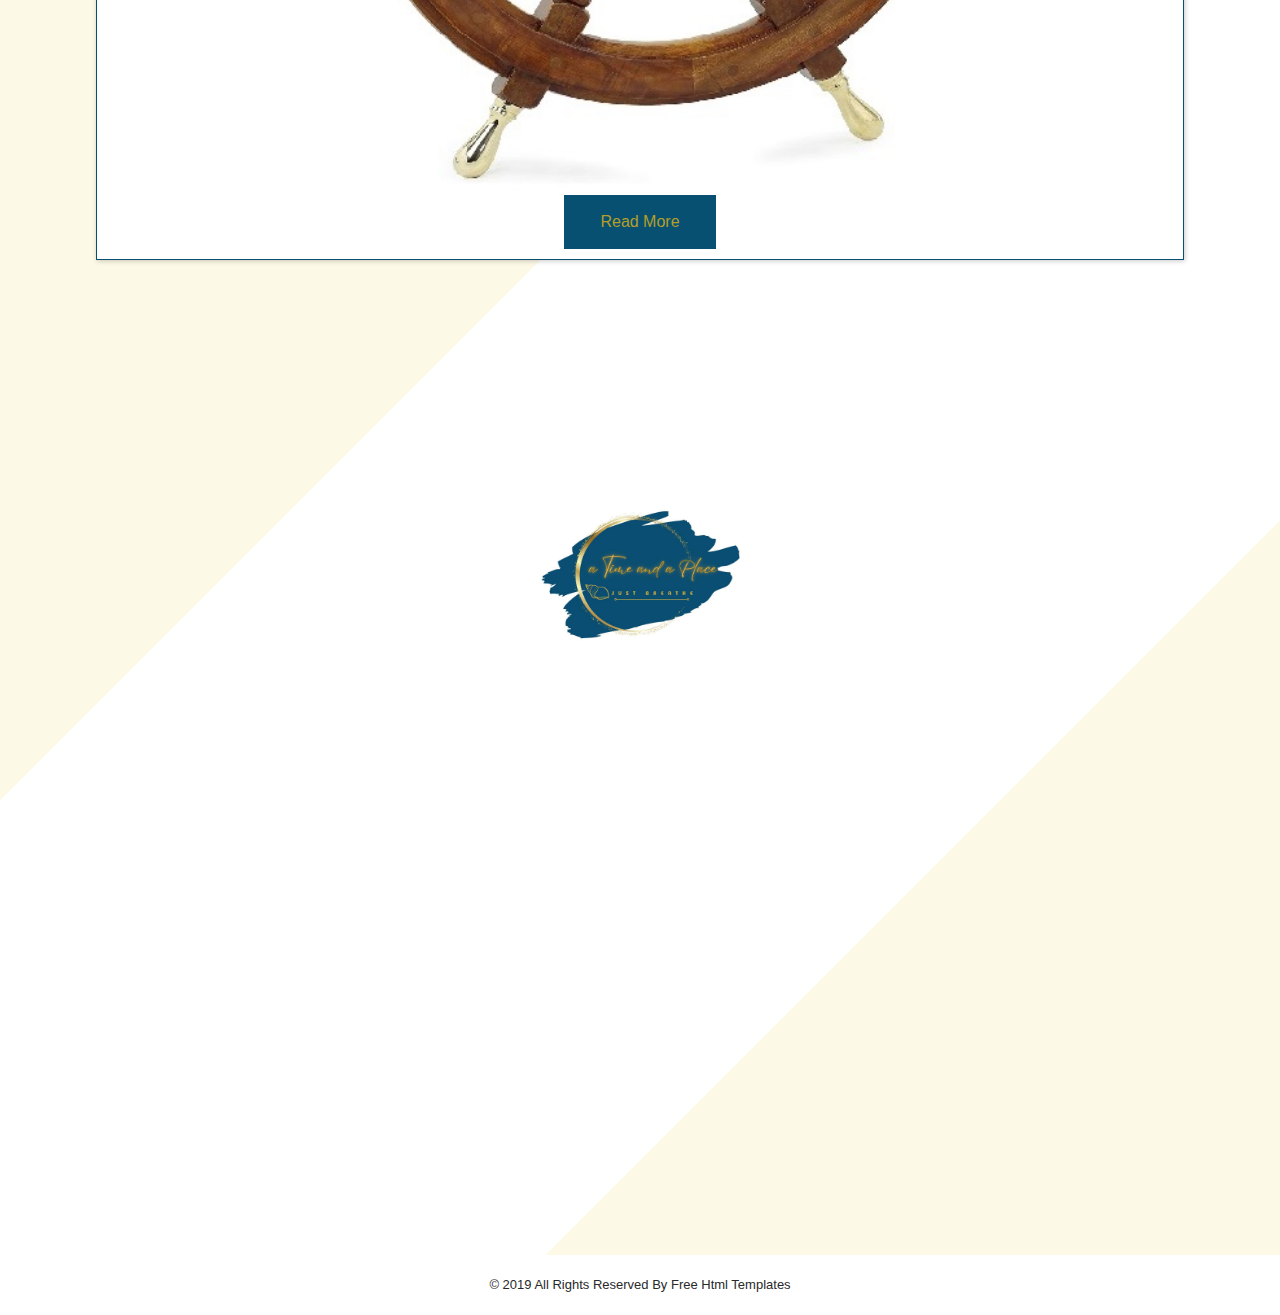
==== commit 4f76e6bc: "Update index.html" ====
--- a/index.html
+++ b/index.html
@@ -175,23 +175,23 @@
       <aside id="gallery" class="row text-center scrollto clearfix" data-featherlight-gallery
       data-featherlight-filter="a">
     
-        <a href="images/gallery-images/gallery-image-1.jpg" data-featherlight="image" class="col-3 wow fadeIn"
-            data-wow-delay="0.1s"><img src="images/gallery-images/gallery-image-1.jpg" alt="Landing Page"/></a>
-        <a href="images/gallery-images/gallery-image-2.jpg" data-featherlight="image" class="col-3 wow fadeIn"
-            data-wow-delay="0.3s"><img src="images/gallery-images/gallery-image-2.jpg" alt="Landing Page"/></a>
-        <a href="images/gallery-images/gallery-image-3.jpg" data-featherlight="image" class="col-3 wow fadeIn"
-            data-wow-delay="0.5s"><img src="images/gallery-images/gallery-image-3.jpg" alt="Landing Page"/></a>
-        <a href="images/gallery-images/gallery-image-4.jpg" data-featherlight="image" class="col-3 wow fadeIn"
-            data-wow-delay="1.1s"><img src="images/gallery-images/gallery-image-4.jpg" alt="Landing Page"/></a>
-        <a href="images/gallery-images/gallery-image-5.jpg" data-featherlight="image" class="col-3 wow fadeIn"
-            data-wow-delay="0.9s"><img src="images/gallery-images/gallery-image-5.jpg" alt="Landing Page"/></a>
-        <a href="images/gallery-images/gallery-image-6.jpg" data-featherlight="image" class="col-3 wow fadeIn"
-            data-wow-delay="0.7s"><img src="images/gallery-images/gallery-image-6.jpg" alt="Landing Page"/></a>
-        <a href="images/gallery-images/gallery-Image-7.jpg" data-featherlight="image" class="col-3 wow fadeIn"
-            data-wow-delay="0.7s"><img src="images/gallery-images/gallery-image-7.jpg" alt="Landing Page"/></a>
-        <a href="images/gallery-images/gallery-Image-8.jpg" data-featherlight="image" class="col-3 wow fadeIn"
-        data-wow-delay="0.7s"><img src="images/gallery-images/gallery-image-8.jpg" alt="Landing Page"/></a>
-    </aside>
+        <a href="images/galleryOne.jpg" data-featherlight="image" class="col-3 wow fadeIn"
+            data-wow-delay="0.1s"><img src="images/galleryOne.jpg" alt="Landing Page"/></a>
+        <a href="images/galleryTwo.jpg" data-featherlight="image" class="col-3 wow fadeIn"
+            data-wow-delay="0.3s"><img src="images/galleryTwo.jpg" alt="Landing Page"/></a>
+        <a href="images/galleryThree.jpg" data-featherlight="image" class="col-3 wow fadeIn"
+            data-wow-delay="0.5s"><img src="images/galleryThree.jpg" alt="Landing Page"/></a>
+        <a href="images/galleryFour.jpg" data-featherlight="image" class="col-3 wow fadeIn"
+            data-wow-delay="1.1s"><img src="images/galleryFour.jpg" alt="Landing Page"/></a>
+        <a href="images/galleryFive.jpg" data-featherlight="image" class="col-3 wow fadeIn"
+            data-wow-delay="0.9s"><img src="images/galleryFive.jpg" alt="Landing Page"/></a>
+        <a href="images/gallerySix.jpg" data-featherlight="image" class="col-3 wow fadeIn"
+            data-wow-delay="0.7s"><img src="images/gallerySix.jpg" alt="Landing Page"/></a>
+        <a href="images/gallerySeven.jpg" data-featherlight="image" class="col-3 wow fadeIn"
+            data-wow-delay="0.7s"><img src="images/gallerySeven.jpg" alt="Landing Page"/></a>
+        <a href="images/galleryEight.jpg" data-featherlight="image" class="col-3 wow fadeIn"
+        data-wow-delay="0.7s"><img src="images/galleryEight.jpg" alt="Landing Page"/></a>
+      </aside>
     </div>
     <div class="d-flex justify-content-center">
       <a href="">
@@ -393,4 +393,4 @@
   <script src="js/site.js"></script>
 </body>
 
-</html>+</html>
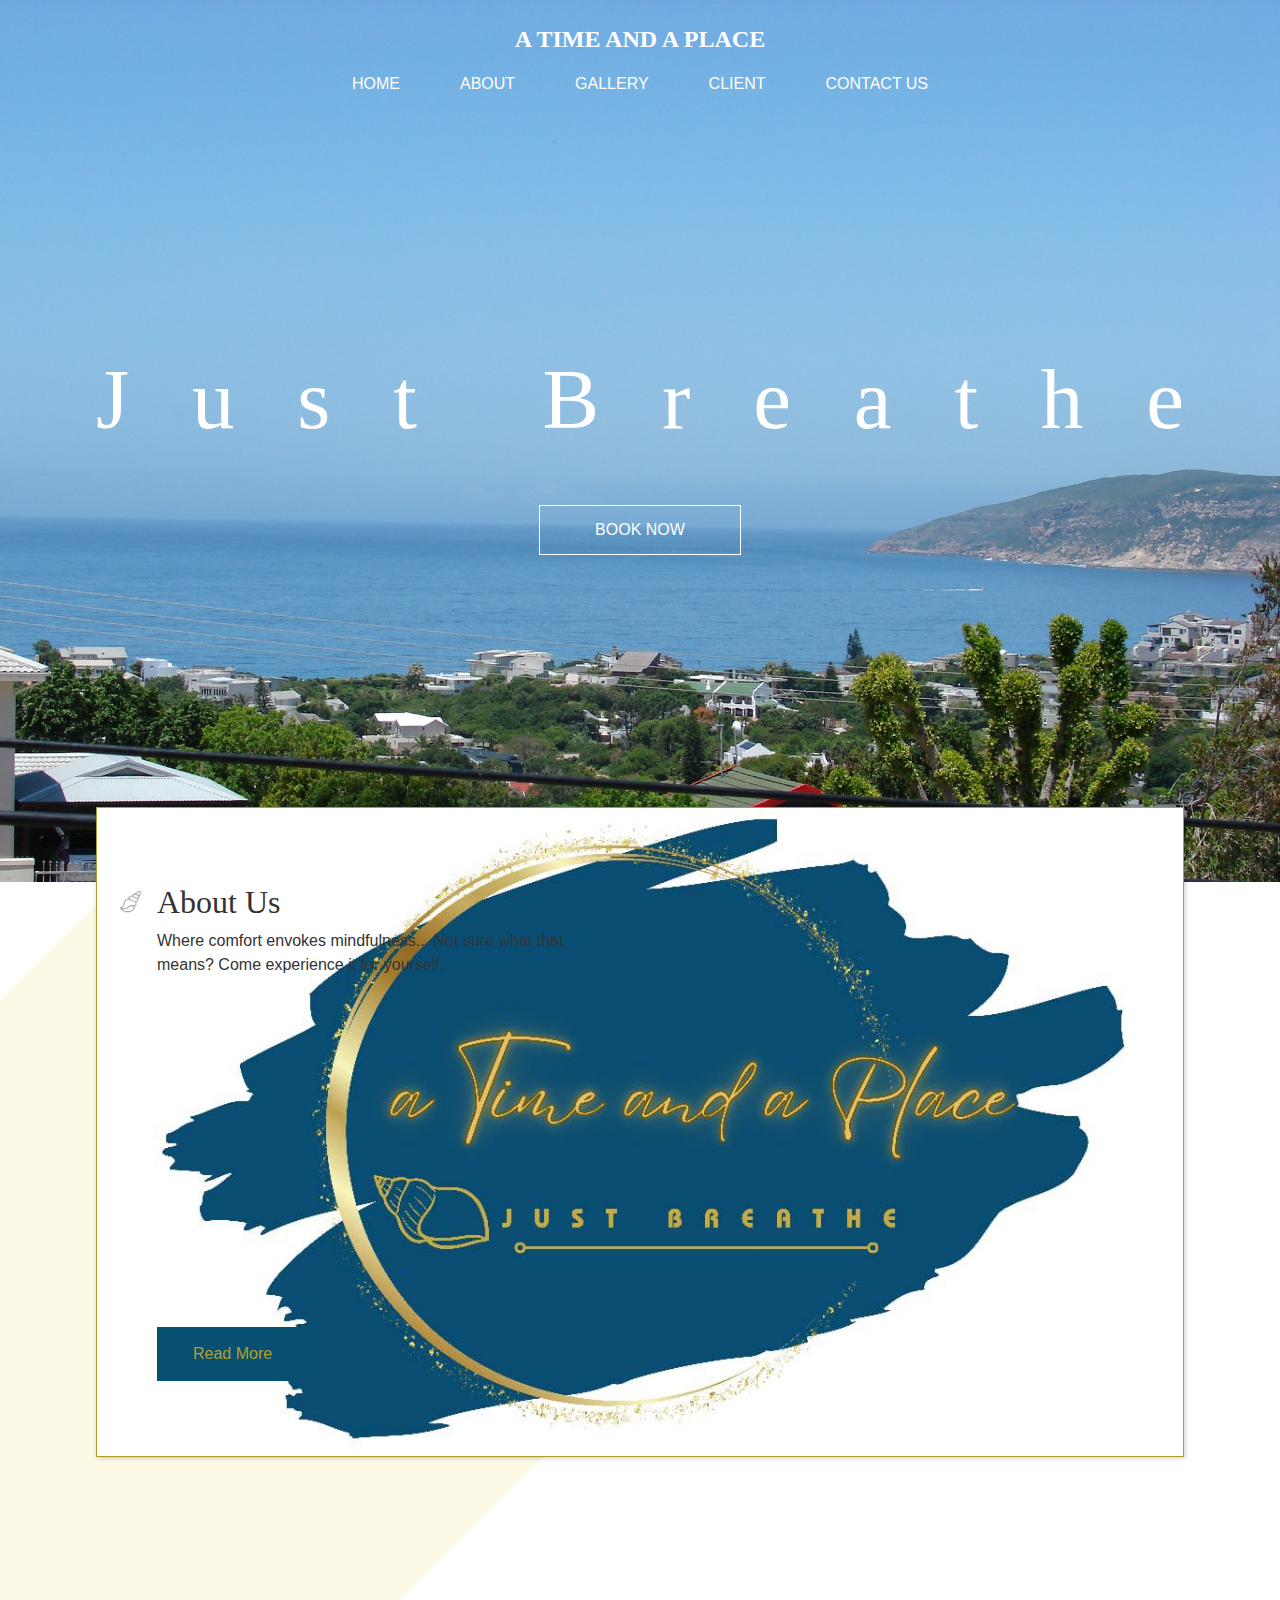
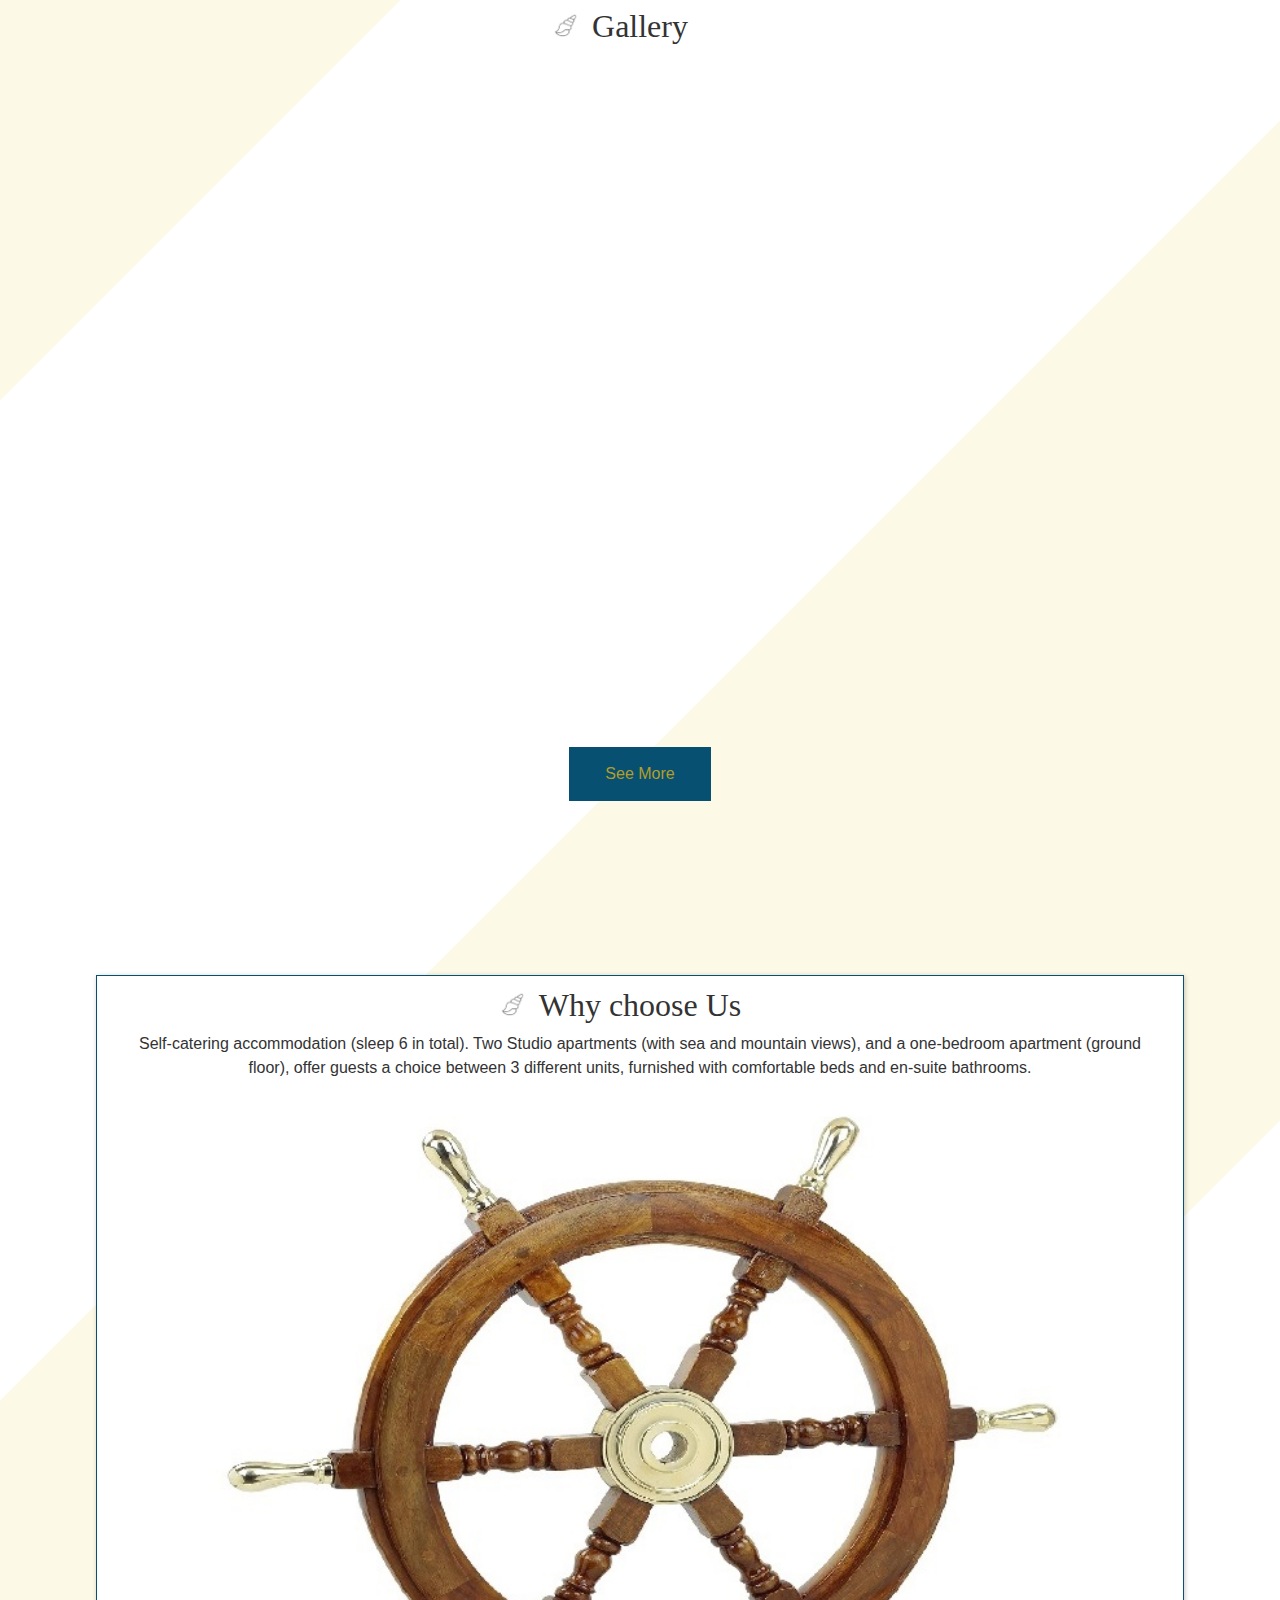
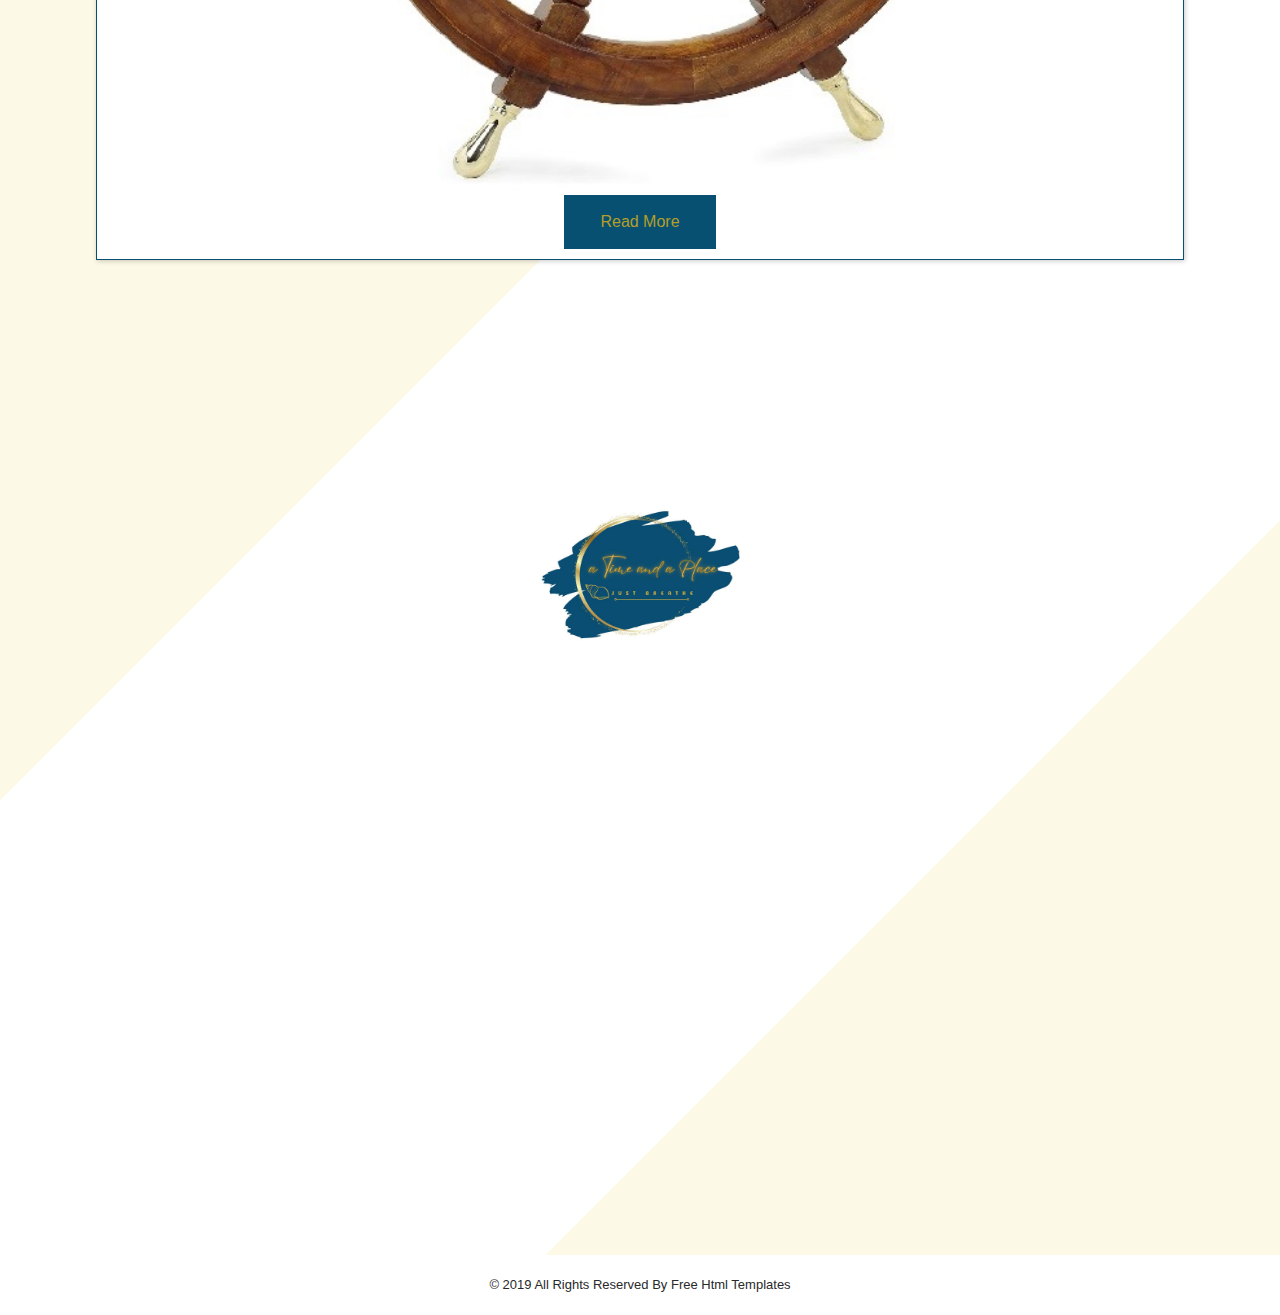
==== commit 28edcb84: "Update index.html" ====
--- a/index.html
+++ b/index.html
@@ -105,6 +105,9 @@
           </span>
           <span>
             h
+          </span>
+          <span>
+            e
           </span>
         </h1>
         <!-- <h3>
